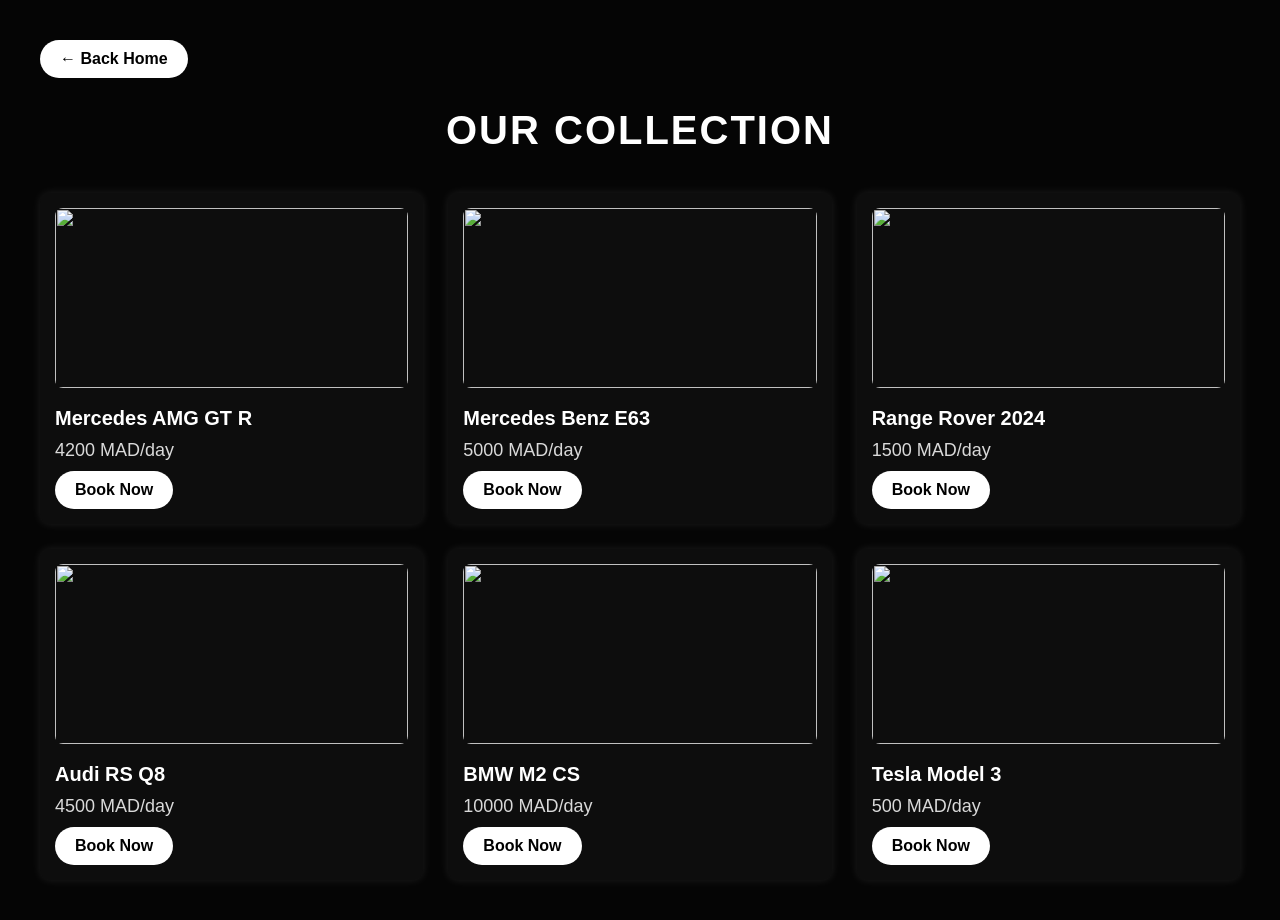
==== details.html @ 8a0d6ded "Add files via upload" ====
<!DOCTYPE html>
<html lang="en">
<head>
<meta charset="UTF-8">
<meta name="viewport" content="width=device-width, initial-scale=1.0">
<title>Luxury Cars Collection</title>

<style>

*{
    margin:0;
    padding:0;
    box-sizing:border-box;
    font-family: Arial, Helvetica, sans-serif;
}

body{
    background:#050505;
    color:white;
    padding:40px;
}

/* TITLE */

.title{
    text-align:center;
    font-size:40px;
    margin-bottom:40px;
    font-weight:bold;
    letter-spacing:2px;
}

/* COLLECTION */

.collection{
    display:grid;
    grid-template-columns:repeat(3,1fr);
    gap:25px;
}

/* CARD */

.card{
    background:#0d0d0d;
    padding:15px;
    border-radius:10px;
    box-shadow:0 0 10px rgba(255,255,255,0.1);
    transition:0.3s;
}

.card:hover{
    transform:translateY(-5px);
}

.card img{
    width:100%;
    height:180px;
    object-fit:cover;
    border-radius:8px;
}

.card h3{
    margin-top:15px;
    font-size:20px;
}

.price{
    margin:10px 0;
    color:#d9d9d9;
    font-size:18px;
}

/* BUTTON */

.btn{
    display:inline-block;
    padding:10px 20px;
    background:white;
    color:black;
    text-decoration:none;
    border-radius:25px;
    font-weight:bold;
    transition:0.3s;
}

.btn:hover{
    background:#bdbdbd;
}
/* BACK BUTTON */

.back-btn{
    display:inline-block;
    margin-bottom:30px;
    padding:10px 20px;
    background:white;
    color:black;
    text-decoration:none;
    border-radius:25px;
    font-weight:bold;
    transition:0.3s;
}

.back-btn:hover{
    background:#bdbdbd;
}
/* BACK BUTTON */


/* RESPONSIVE */

@media(max-width:900px){

    .collection{
        grid-template-columns:repeat(2,1fr);
    }

}

@media(max-width:600px){

    .collection{
        grid-template-columns:1fr;
    }

    .title{
        font-size:28px;
    }

}

</style>
</head>

<body>
<a href="index.html" class="back-btn">
    ← Back Home
</a>
<h1 class="title">OUR COLLECTION</h1>

<div class="collection">

    <!-- CARD 1 -->

    <div class="card">
        <img src="Capture d'écran 2026-04-27 004023.png">

        <h3>Mercedes AMG GT R</h3>

        <p class="price">4200 MAD/day</p>

        <a href="#"
        class="btn"
        onclick="bookCar('Mercedes AMG GT R',4200)">
        Book Now
        </a>
    </div>

    <!-- CARD 2 -->

    <div class="card">
        <img src="Capture d'écran 2026-04-30 210520.png">

        <h3>Mercedes Benz E63</h3>

        <p class="price">5000 MAD/day</p>

        <a href="#"
        class="btn"
        onclick="bookCar('Mercedes Benz E63',5000)">
        Book Now
        </a>
    </div>

    <!-- CARD 3 -->

    <div class="card">
        <img src="Capture d'écran 2026-05-02 164302.png">

        <h3>Range Rover 2024</h3>

        <p class="price">1500 MAD/day</p>

        <a href="#"
        class="btn"
        onclick="bookCar('Range Rover 2024',1500)">
        Book Now
        </a>
    </div>

    <!-- CARD 4 -->

    <div class="card">
        <img src="Capture d'écran 2026-05-02 170249.png">

        <h3>Audi RS Q8</h3>

        <p class="price">4500 MAD/day</p>

        <a href="#"
        class="btn"
        onclick="bookCar('Audi RS Q8',4500)">
        Book Now
        </a>
    </div>

    <!-- CARD 5 -->

    <div class="card">
        <img src="Capture d'écran 2026-05-02 171000.png">

        <h3>BMW M2 CS</h3>

        <p class="price">10000 MAD/day</p>

        <a href="#"
        class="btn"
        onclick="bookCar('BMW M2 CS',10000)">
        Book Now
        </a>
    </div>

    <!-- CARD 6 -->

    <div class="card">
        <img src="Capture d'écran 2026-05-02 200143.png">

        <h3>Tesla Model 3</h3>

        <p class="price">500 MAD/day</p>

        <a href="#"
        class="btn"
        onclick="bookCar('Tesla Model 3',500)">
        Book Now
        </a>
    </div>

</div>

<script>

function bookCar(carName, price){

    let confirmBooking = confirm(
        "Do you want to reserve " + carName +
        " for " + price + " MAD/day ?"
    );

    if(confirmBooking){

        alert(
            "Reservation completed successfully for : " +
            carName
        );

    }else{

        alert("Reservation canceled");

    }
}

</script>

</body>
</html>
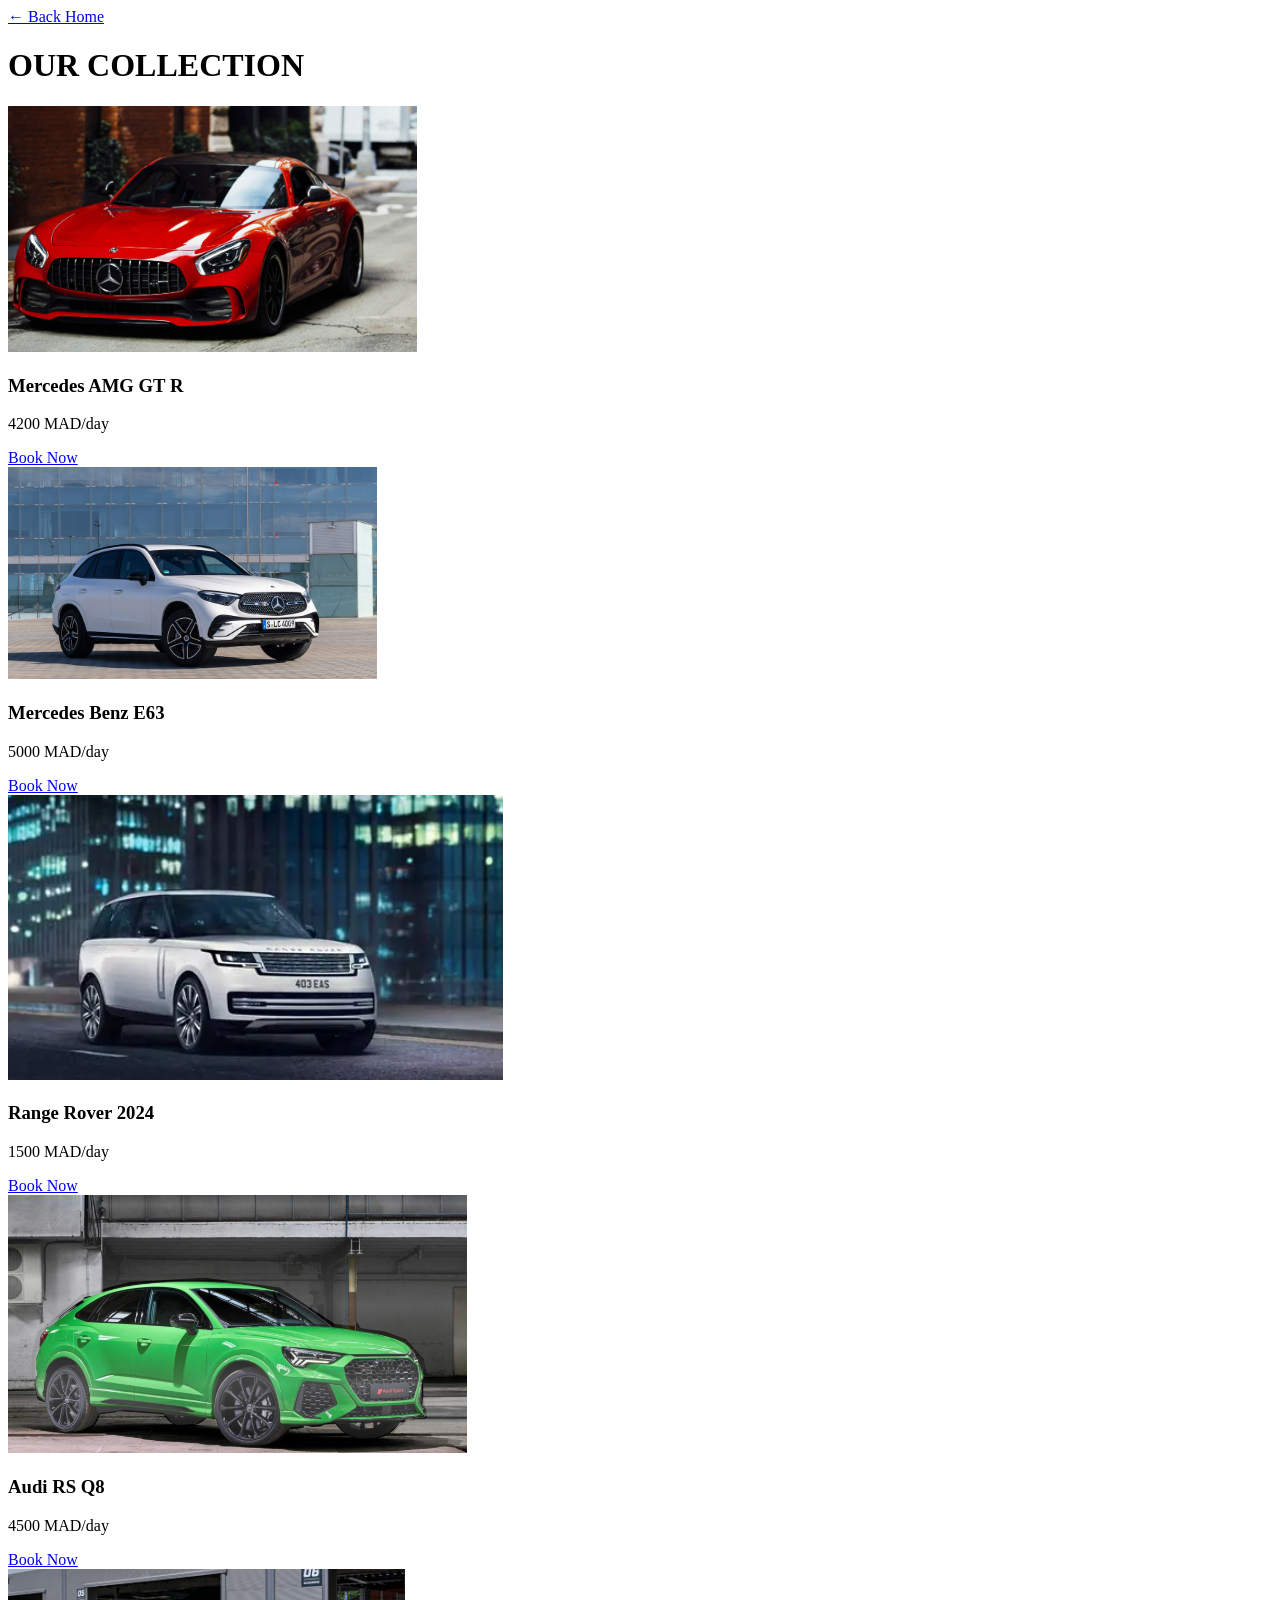
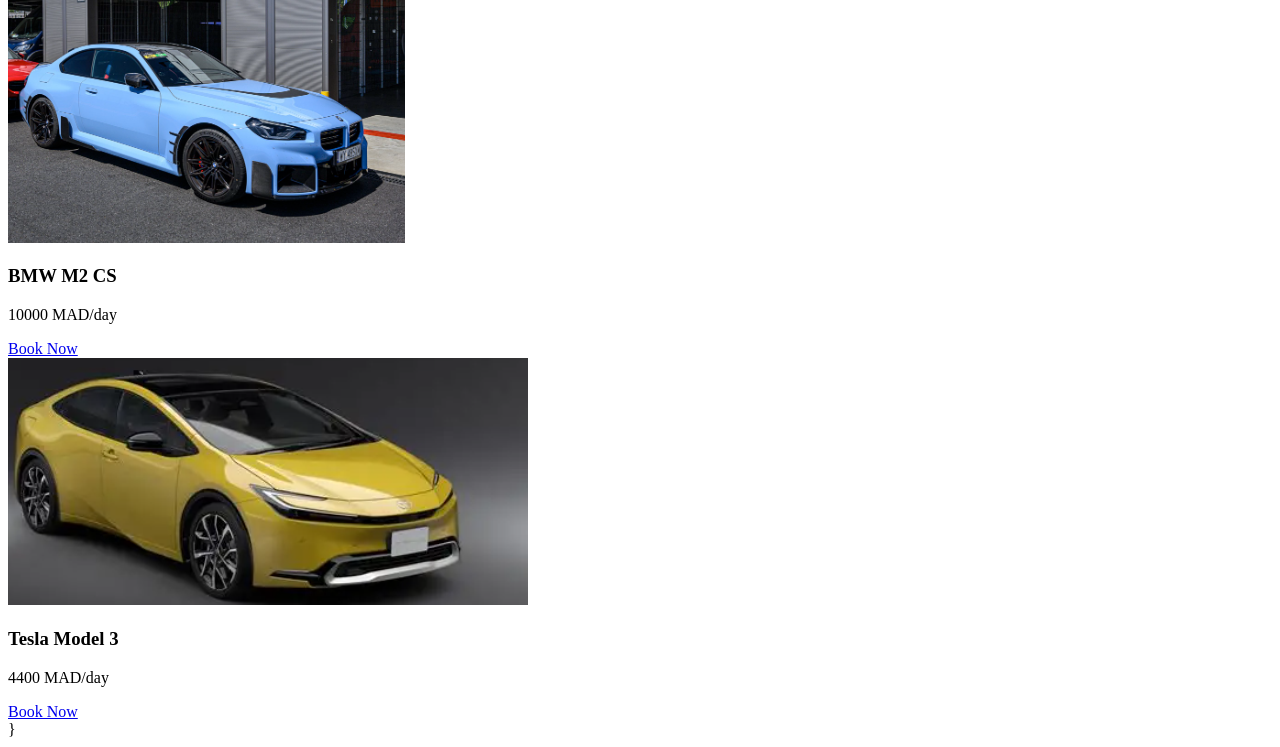
==== commit 1cfe36b1: "Add files via upload" ====
--- a/details.html
+++ b/details.html
@@ -4,131 +4,8 @@
 <meta charset="UTF-8">
 <meta name="viewport" content="width=device-width, initial-scale=1.0">
 <title>Luxury Cars Collection</title>
+<link rel="stylesheet" href="STYLE1.CSS">
 
-<style>
-
-*{
-    margin:0;
-    padding:0;
-    box-sizing:border-box;
-    font-family: Arial, Helvetica, sans-serif;
-}
-
-body{
-    background:#050505;
-    color:white;
-    padding:40px;
-}
-
-/* TITLE */
-
-.title{
-    text-align:center;
-    font-size:40px;
-    margin-bottom:40px;
-    font-weight:bold;
-    letter-spacing:2px;
-}
-
-/* COLLECTION */
-
-.collection{
-    display:grid;
-    grid-template-columns:repeat(3,1fr);
-    gap:25px;
-}
-
-/* CARD */
-
-.card{
-    background:#0d0d0d;
-    padding:15px;
-    border-radius:10px;
-    box-shadow:0 0 10px rgba(255,255,255,0.1);
-    transition:0.3s;
-}
-
-.card:hover{
-    transform:translateY(-5px);
-}
-
-.card img{
-    width:100%;
-    height:180px;
-    object-fit:cover;
-    border-radius:8px;
-}
-
-.card h3{
-    margin-top:15px;
-    font-size:20px;
-}
-
-.price{
-    margin:10px 0;
-    color:#d9d9d9;
-    font-size:18px;
-}
-
-/* BUTTON */
-
-.btn{
-    display:inline-block;
-    padding:10px 20px;
-    background:white;
-    color:black;
-    text-decoration:none;
-    border-radius:25px;
-    font-weight:bold;
-    transition:0.3s;
-}
-
-.btn:hover{
-    background:#bdbdbd;
-}
-/* BACK BUTTON */
-
-.back-btn{
-    display:inline-block;
-    margin-bottom:30px;
-    padding:10px 20px;
-    background:white;
-    color:black;
-    text-decoration:none;
-    border-radius:25px;
-    font-weight:bold;
-    transition:0.3s;
-}
-
-.back-btn:hover{
-    background:#bdbdbd;
-}
-/* BACK BUTTON */
-
-
-/* RESPONSIVE */
-
-@media(max-width:900px){
-
-    .collection{
-        grid-template-columns:repeat(2,1fr);
-    }
-
-}
-
-@media(max-width:600px){
-
-    .collection{
-        grid-template-columns:1fr;
-    }
-
-    .title{
-        font-size:28px;
-    }
-
-}
-
-</style>
 </head>
 
 <body>
@@ -226,7 +103,7 @@
 
         <h3>Tesla Model 3</h3>
 
-        <p class="price">500 MAD/day</p>
+        <p class="price">4400 MAD/day</p>
 
         <a href="#"
         class="btn"
@@ -237,30 +114,8 @@
 
 </div>
 
-<script>
-
-function bookCar(carName, price){
-
-    let confirmBooking = confirm(
-        "Do you want to reserve " + carName +
-        " for " + price + " MAD/day ?"
-    );
-
-    if(confirmBooking){
-
-        alert(
-            "Reservation completed successfully for : " +
-            carName
-        );
-
-    }else{
-
-        alert("Reservation canceled");
-
-    }
 }
-
-</script>
+<script src="SCRIPT1.JS"></script>
 
 </body>
 </html>
